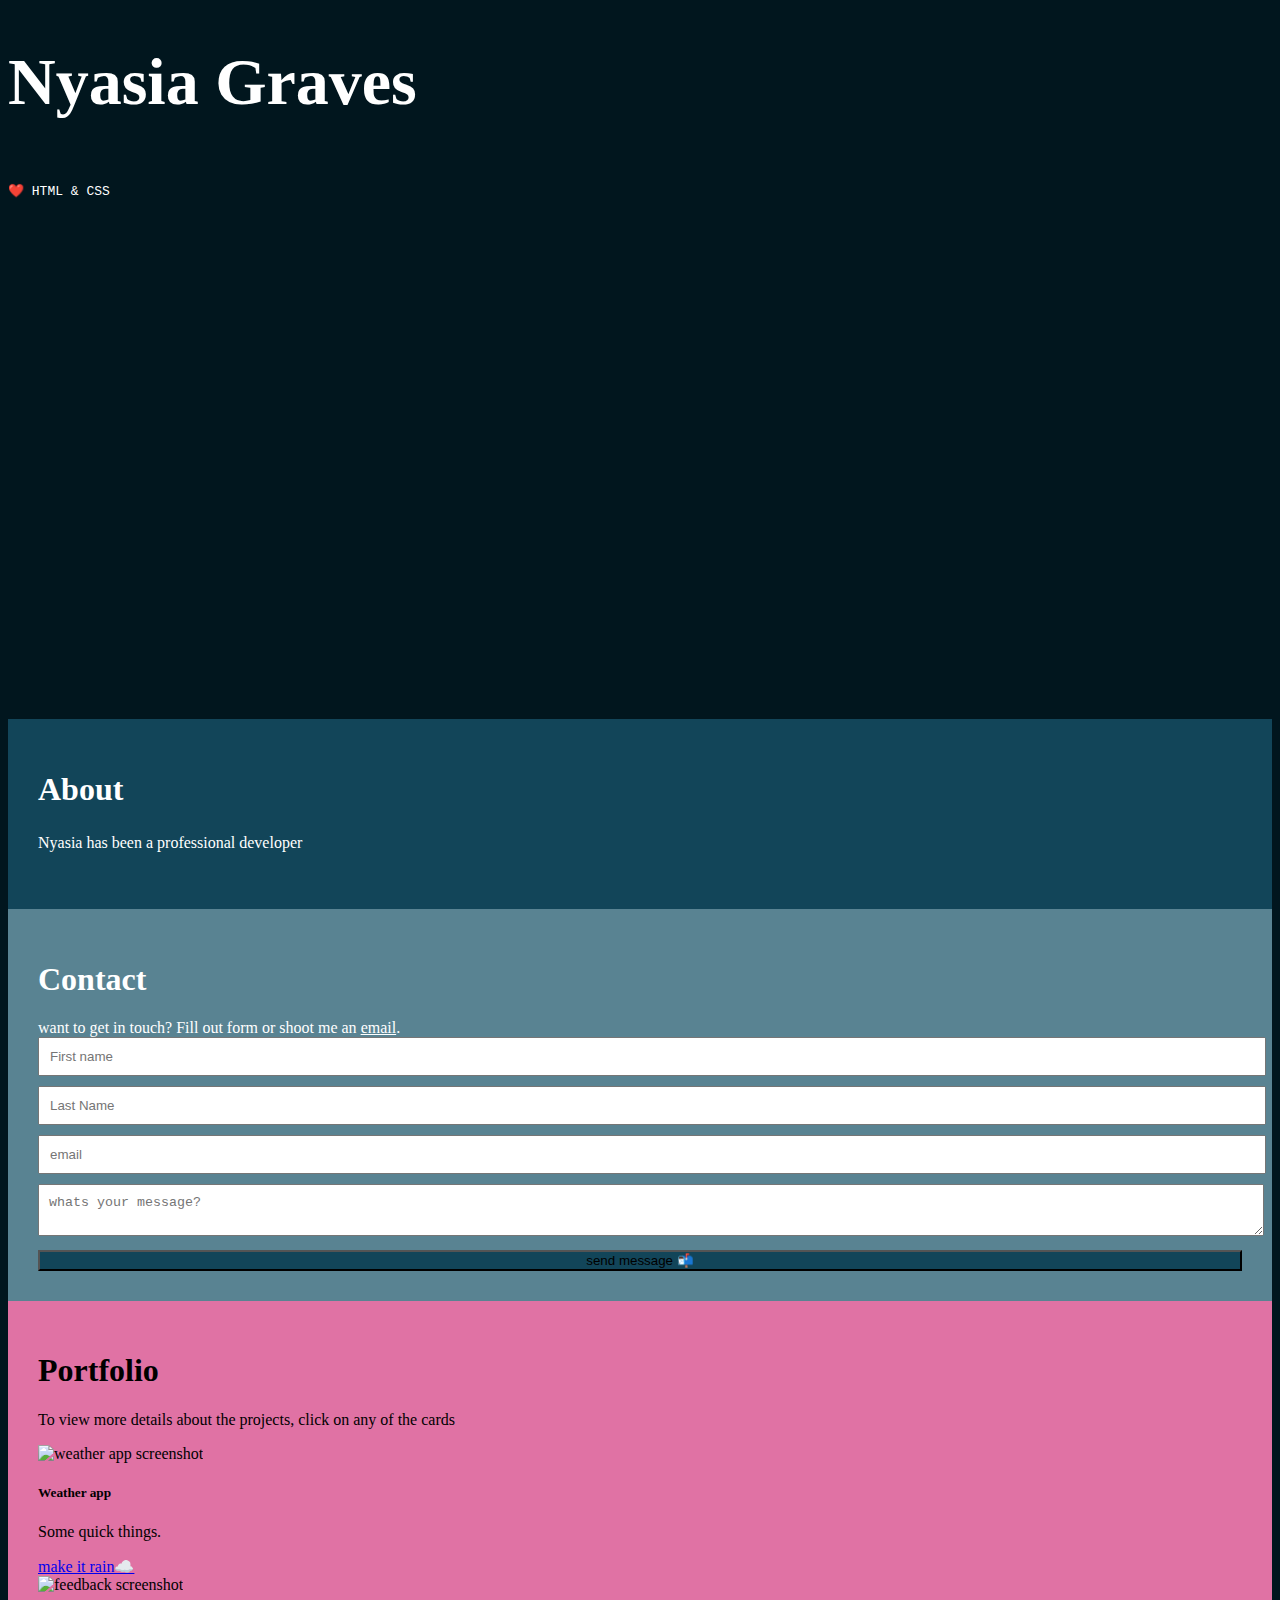
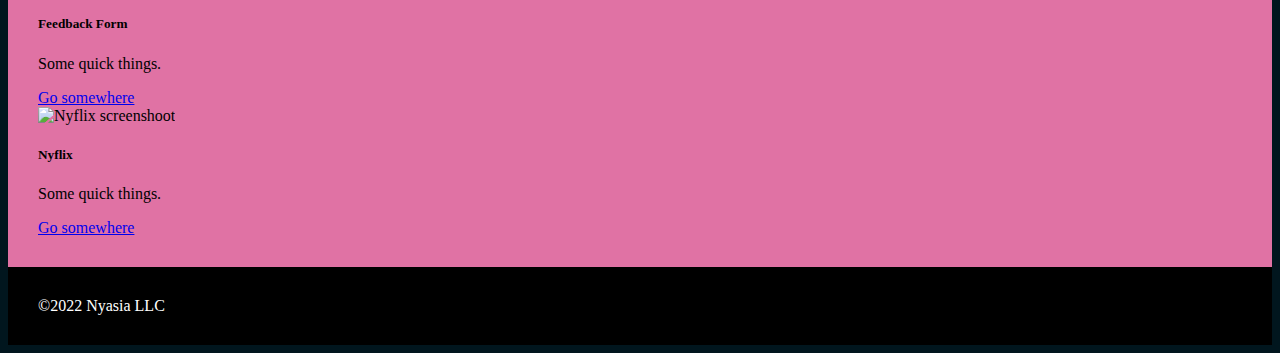
==== index.html @ 7cb46225 "Add files via upload" ====
<!DOCTYPE html>
<html lang="en">
<head>
    <meta charset="UTF-8">
    <meta http-equiv="X-UA-Compatible" content="IE=edge">
    <meta name="viewport" content="width=device-width, initial-scale=1.0">
    <title>Nyasia's Portfolio</title>
    <link href="https://cdn.jsdelivr.net/npm/bootstrap@5.2.2/dist/css/bootstrap.min.css" rel="stylesheet" integrity="sha384-Zenh87qX5JnK2Jl0vWa8Ck2rdkQ2Bzep5IDxbcnCeuOxjzrPF/et3URy9Bv1WTRi" crossorigin="anonymous">
    <link rel="stylesheet" href="style.css">
</head>
<body>
    <div class="container">
		<section id="intro" class="d-flex 
		flex-column 
		justify-content-center 
		align-items-center">
			<h1>Nyasia Graves</h1>
			<h3>hey</h3>
			<code>❤️ HTML & CSS</code>
		</section>
		<section id="about">
			<h1>About</h1>
			<h5>Nyasia has been a professional developer</h5>
		</section>
		<section id="contact">
			<div class="row">
				<div class="col-sm-12 col-md-6">
					<h1>Contact</h1>
				</div> <!-- end of col-12 -->
			</div> <!-- end of first row in contact-->
			<div class="row">
				<div class="col-sm-12 col-md-6">
					<!--10/17 mon-->
					want to get in touch? Fill out form or shoot me an <a href="mailto:nysgraves@aol.com">email</a>.
				</div> <!-- end of first col in row #2 -->
				<div class="col-6">
					<div class="row">
						<div class="col-6">
							<input type="text" placeholder="First name"/>
						</div> <!-- end of col-6-->
						<div class="col-6">
                            <input type="text" placeholder="Last Name"/>
						</div><!-- end of col-6 last name-->
					</div><!--end of 1st row-->
					<div>
						<input type="email" placeholder="email"/>
					</div>
					<div>
						<textarea placeholder="whats your message?"></textarea>
					</div>
					<div>
						<button type="button" class="btn btn-primary">
							send message 📬
						</button>
					</div>
				</div><!-- end of second col in row #2-->
			</div><!-- end of second row-->
		</section>
		<section id="portfolio">
			<h1>Portfolio</h1>
			<p> To view more details about the projects, click on any of the cards </p>
			<div class="row">
				<div class="col-sm-6 col-md-4">
					<div class="card">   
							<img src="https://portfolio.maxmatthe.ws/weatherApp.png" class="card-img-top" alt="weather app screenshot">
						<div class="card-body">
						  <h5 class="card-title">Weather app</h5>
						  <p class="card-text">Some quick things.</p>
						  <a href="weather.html" class="btn btn-primary">make it rain☁️</a>
						</div>
					  </div><!--end of card-->
				</div>
				<div class="col">
						<div class="card">   
								<img src="https://portfolio.maxmatthe.ws/feedbackForm.png" class="card-img-top" alt="feedback screenshot">
							<div class="card-body">
							  <h5 class="card-title">Feedback Form</h5>
							  <p class="card-text">Some quick things.</p>
							  <a href="#" class="btn btn-primary">Go somewhere</a>
							</div>
				    </div><!--end of card-->
				</div>
				<div class="col">
					<div class="col">
						<div class="card">   
							<img src="https://portfolio.maxmatthe.ws/maxflix.png" class="card-img-top" alt="Nyflix screenshoot">
							<div class="card-body">
							  <h5 class="card-title">Nyflix</h5>
							  <p class="card-text">Some quick things.</p>
							  <a href="#" class="btn btn-primary">Go somewhere</a>
							</div>
					     </div><!--end of card-->
				     </div>
		     	</div>
	 	    </section>
		    <footer>
			    ©2022 Nyasia LLC
		   </footer>
	    </div>
    </body>
    </html>
---- style.css ----
body {
  background: #01161e;
}

#intro {
  height: 75vh;
  color: white;
}

#intro h1 {
  font-size: 66px;
  animation: fadein ease-in 1s;
  margin-bottom: 20px;
}

#intro code {
  margin-top: 20px;
}

#intro h3 {
  opacity: 0;
  animation-delay: 1s;
  animation-name: fadein;
  animation-duration: 2s;
  animation-fill-mode: forwards;
}

#about,
#contact {
  background-color: #124559;
  color: white;
  padding: 30px;
}

#about h1 {
  margin-bottom: 0;
}

#about h5 {
  font-size: 16px;
  font-weight: normal;
}

#contact {
  background: #598392;
}

@keyframes fadein {
  from {
    opacity: 0;
  }
  to {
    opacity: 1;
  }
}

#contact input,
#contact textarea {
  width: 100%;
  padding: 10px;
  margin-bottom: 10px;
}
#contact a {
  color: white;
}

#contact .btn-primary {
  width: 100%;
  background: #124559;
}

#portfolio {
  background: #e072a4;
  padding: 30px;
}

footer {
  background: black;
  color: white;
  padding: 30px;
}

.bg-dark {
  background: #598392 !important;
}

#projectDetails {
  background: #124559;
  color: white;
  padding: 30px;
}

#projectDetails img {
  border-radius: 10px;
}

#projectDetails #arrows {
  font-size: 36px;
  margin-top: 30px;
}

#techStack span {
  background-color: #01161e;
  padding: 5px;
  border-radius: 5px;
}
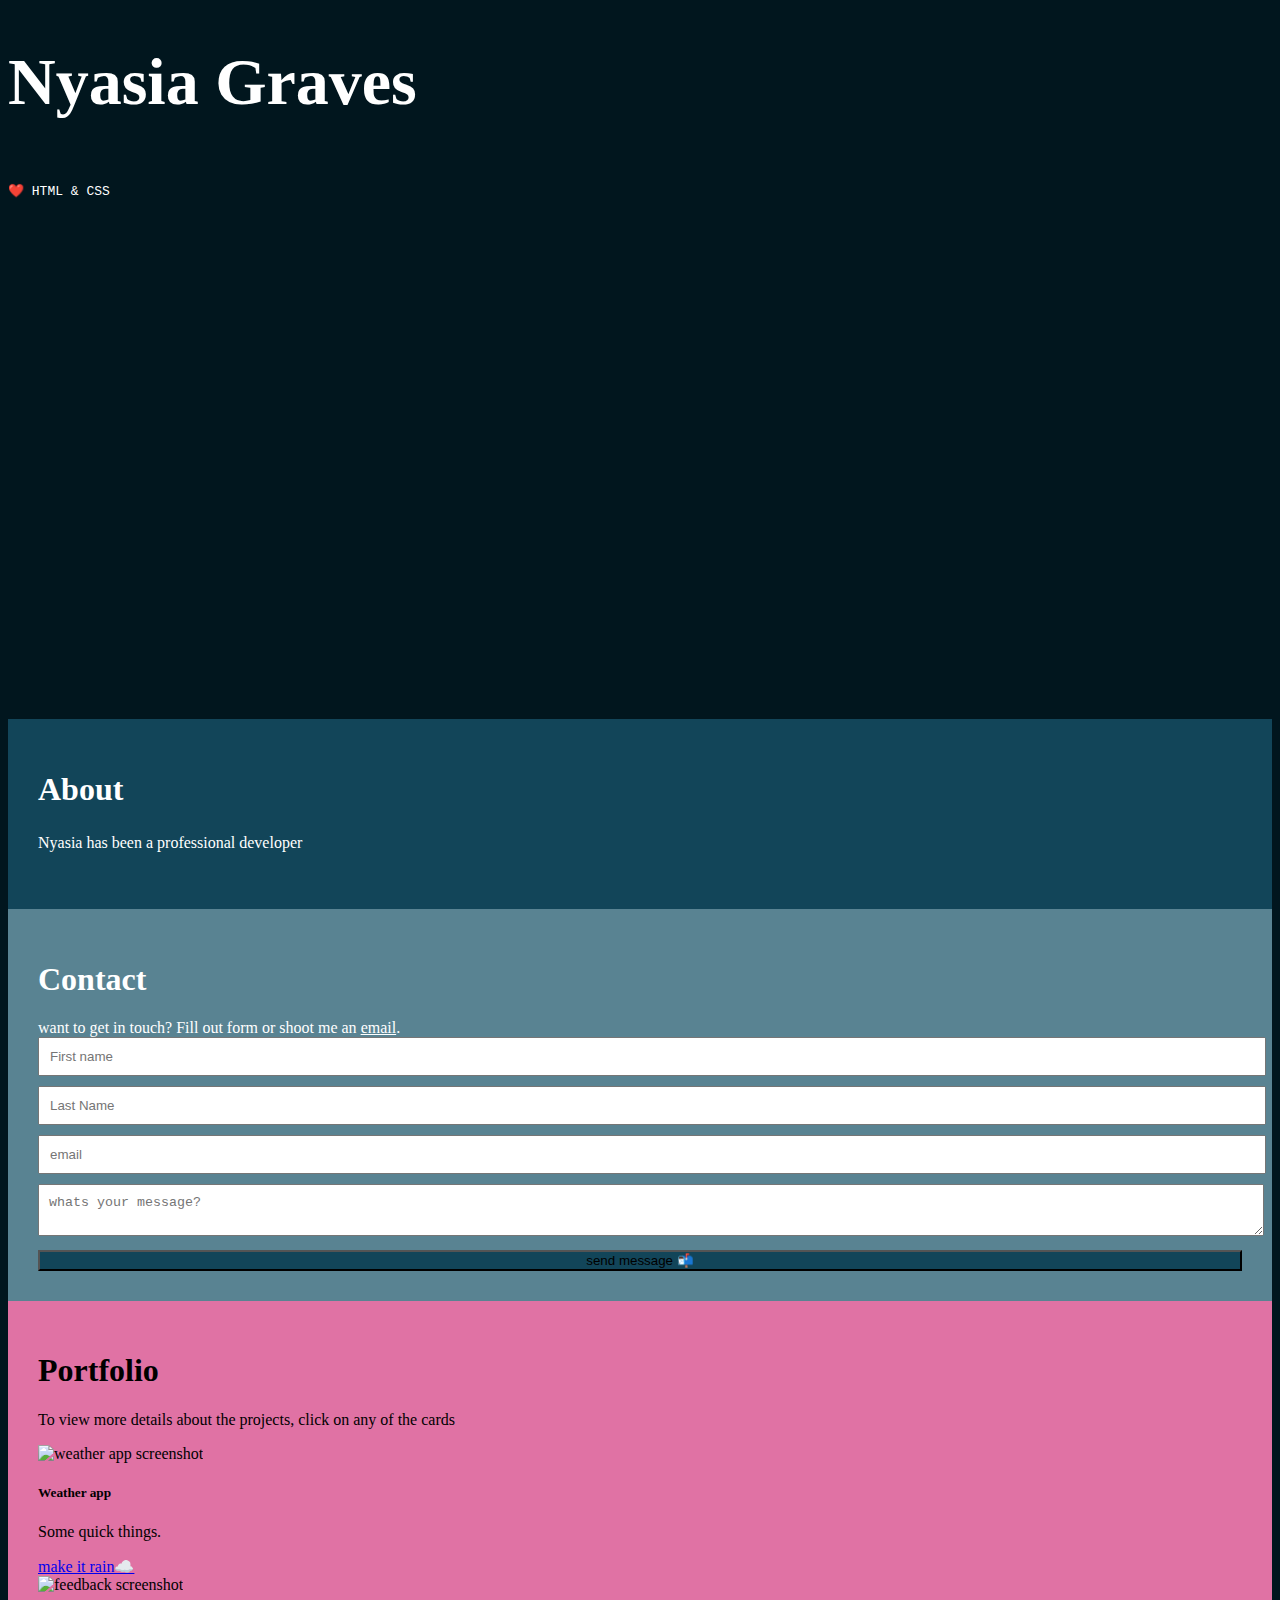
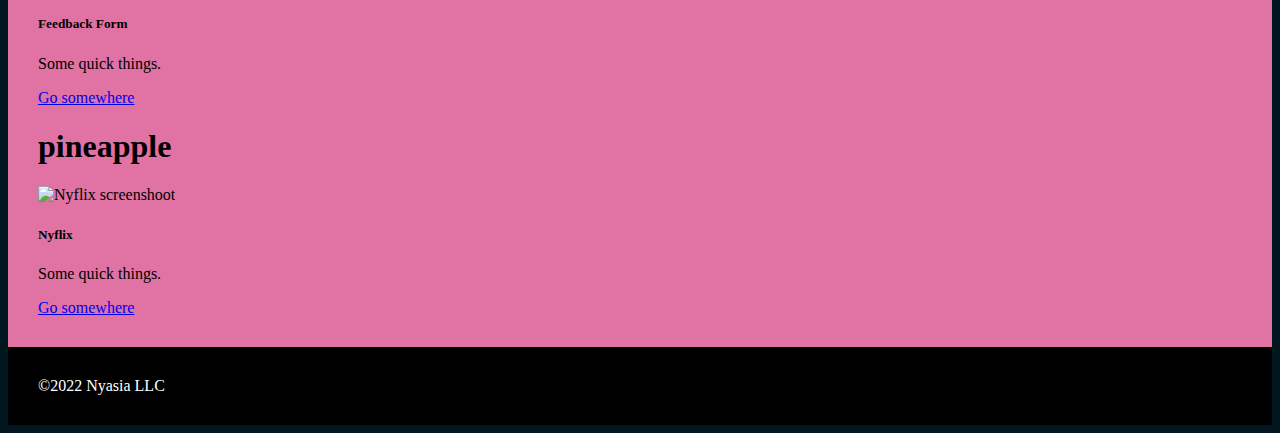
==== commit 5715300f: "upoadtion to pularal" ====
--- a/index.html
+++ b/index.html
@@ -77,6 +77,7 @@
 							  <h5 class="card-title">Feedback Form</h5>
 							  <p class="card-text">Some quick things.</p>
 							  <a href="#" class="btn btn-primary">Go somewhere</a>
+							  <h1>pineapple</h1>
 							</div>
 				    </div><!--end of card-->
 				</div>
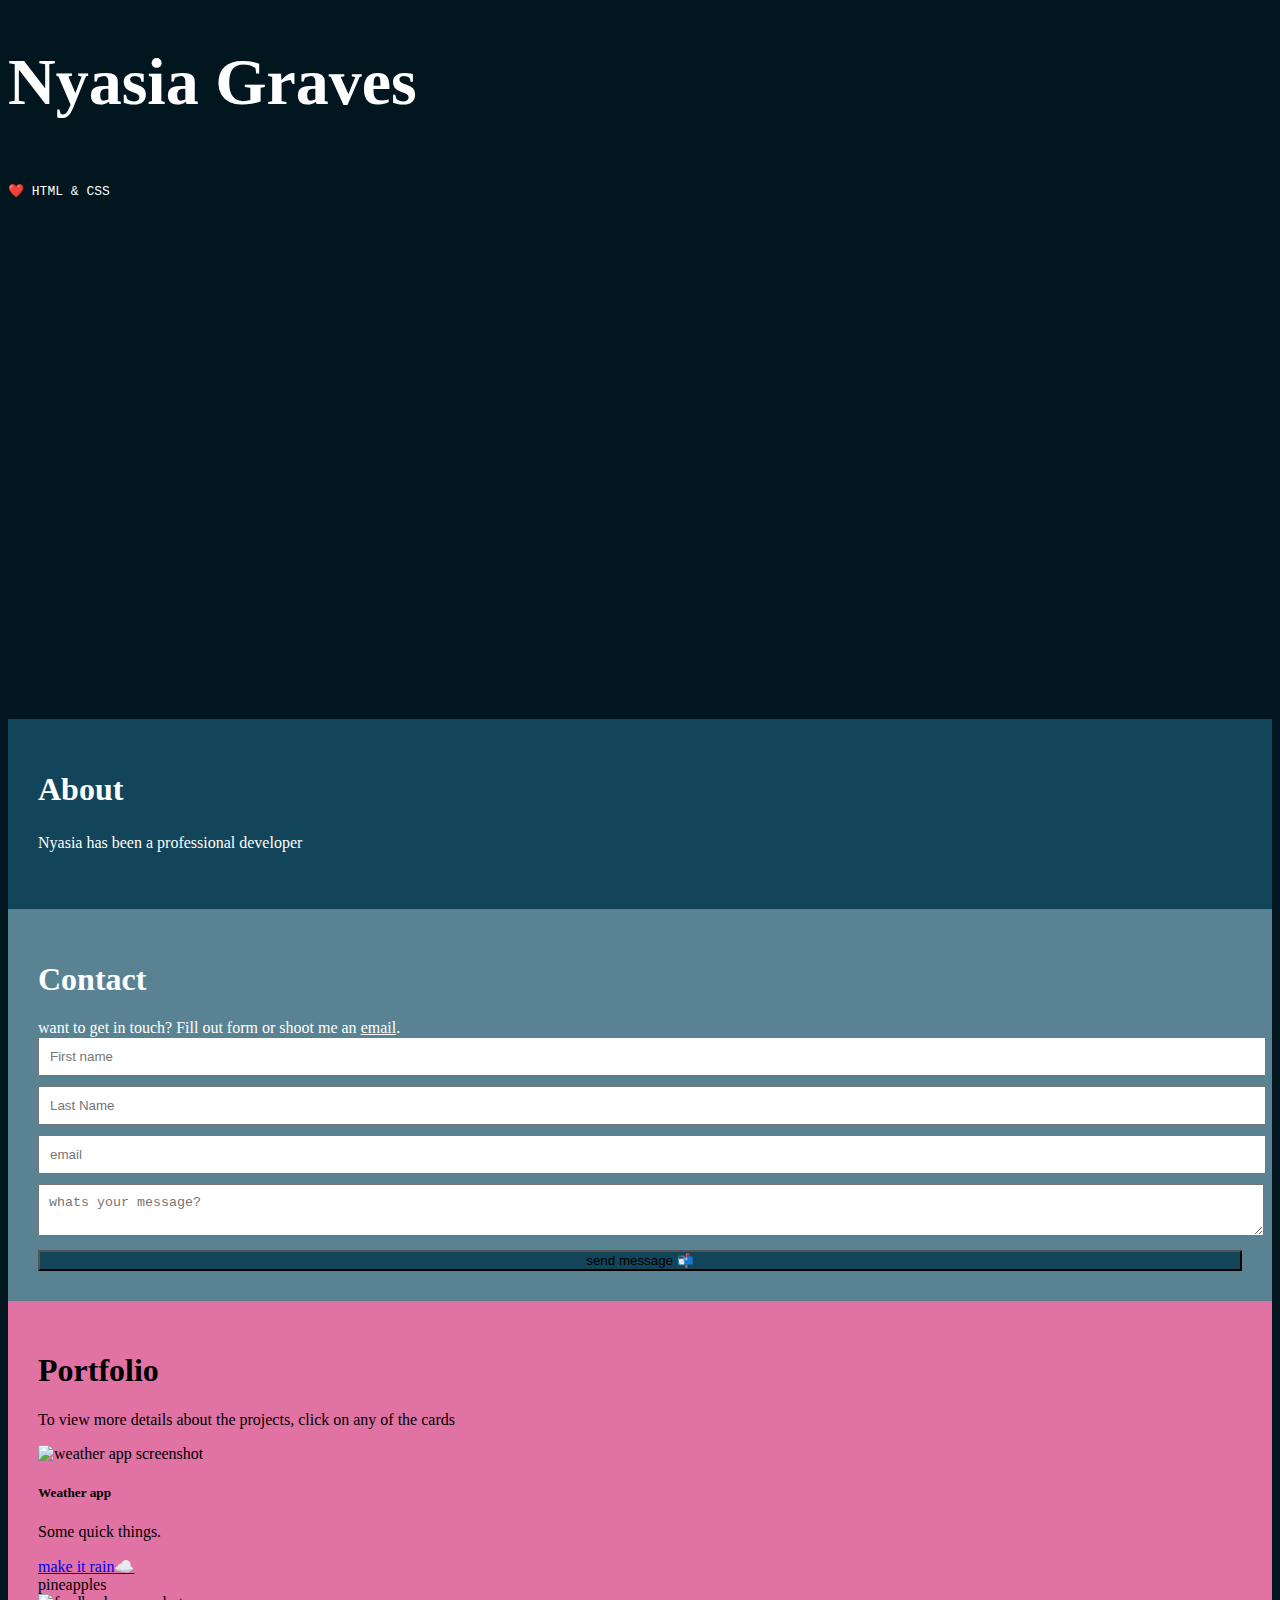
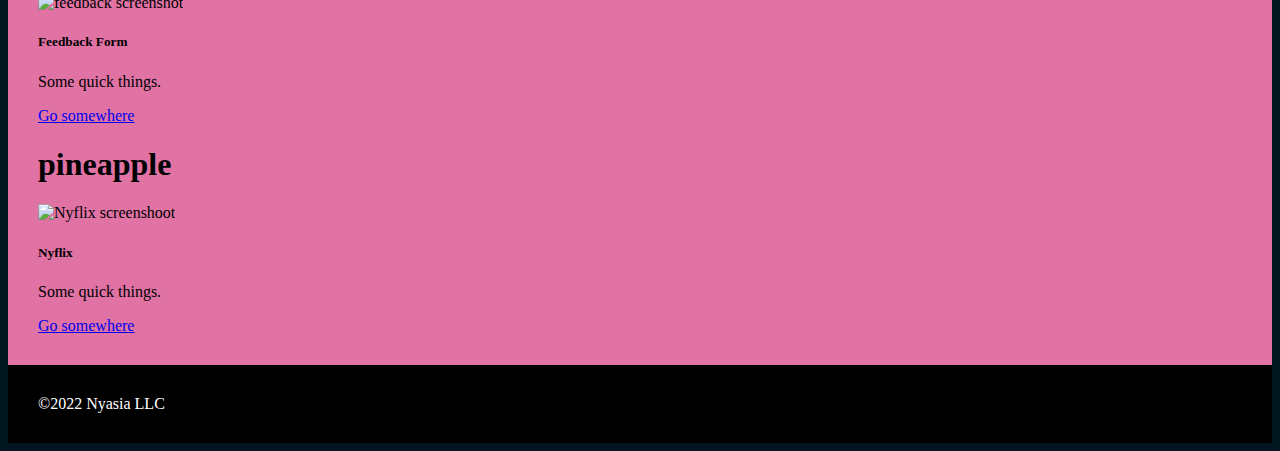
==== commit 1c4df0e8: "update" ====
--- a/index.html
+++ b/index.html
@@ -70,6 +70,7 @@
 						</div>
 					  </div><!--end of card-->
 				</div>
+				<div>pineapples</div>
 				<div class="col">
 						<div class="card">   
 								<img src="https://portfolio.maxmatthe.ws/feedbackForm.png" class="card-img-top" alt="feedback screenshot">
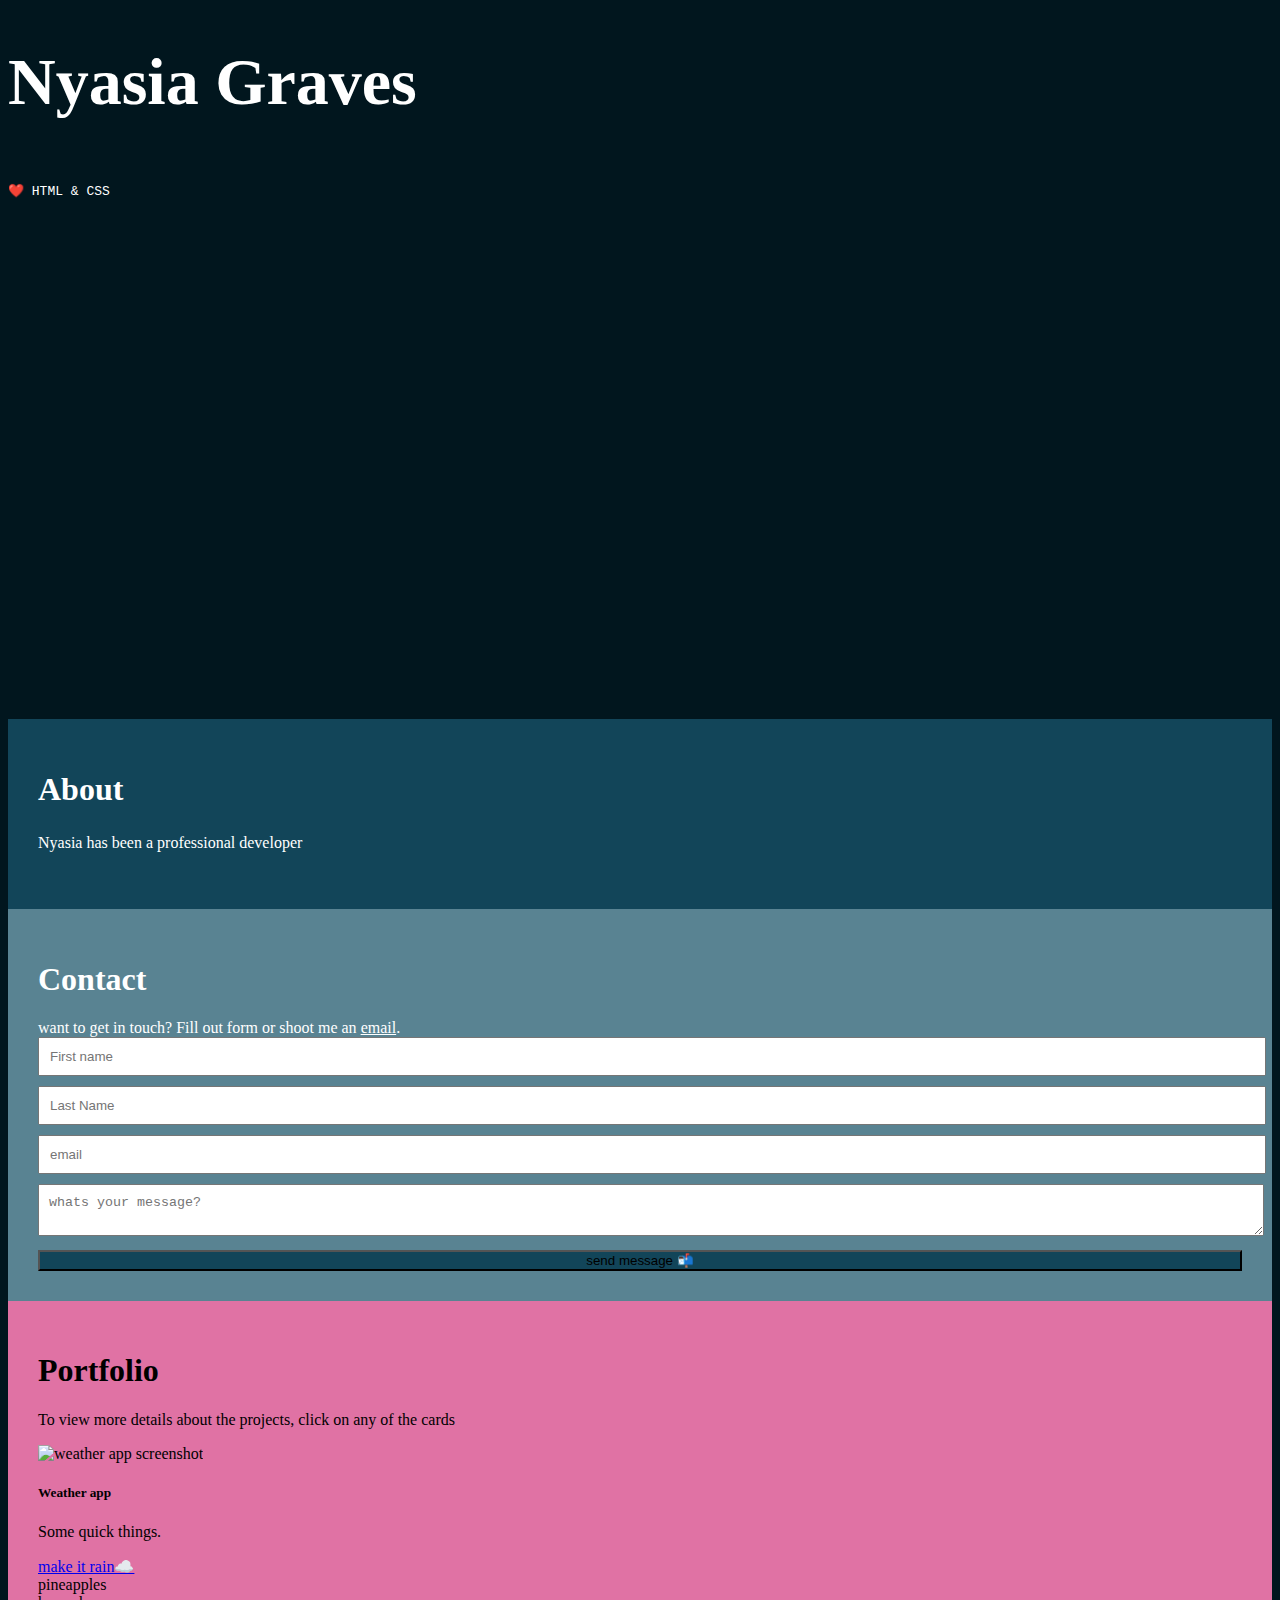
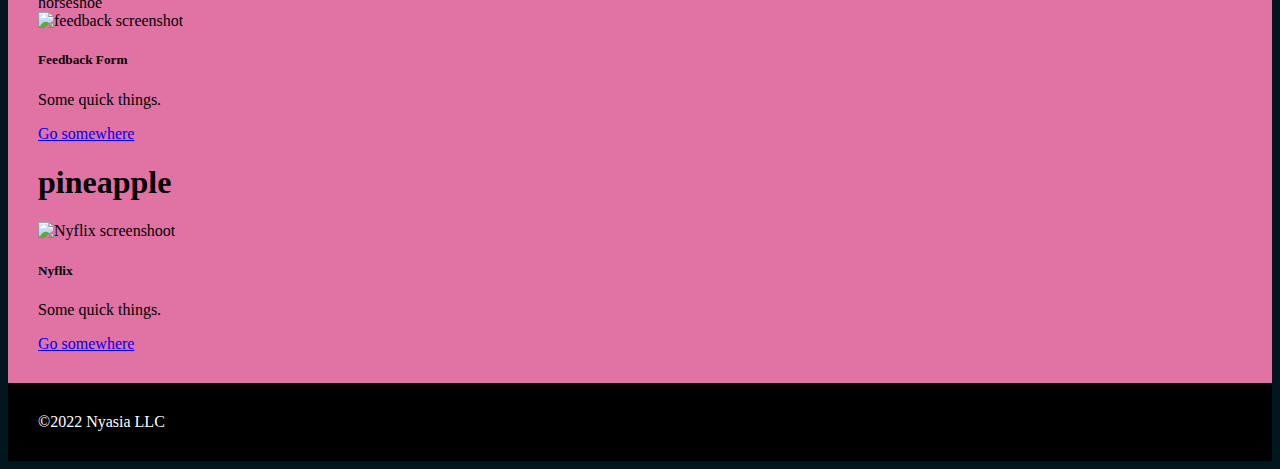
==== commit 2ade08e0: "update" ====
--- a/index.html
+++ b/index.html
@@ -71,6 +71,7 @@
 					  </div><!--end of card-->
 				</div>
 				<div>pineapples</div>
+				<div>horseshoe</div>
 				<div class="col">
 						<div class="card">   
 								<img src="https://portfolio.maxmatthe.ws/feedbackForm.png" class="card-img-top" alt="feedback screenshot">
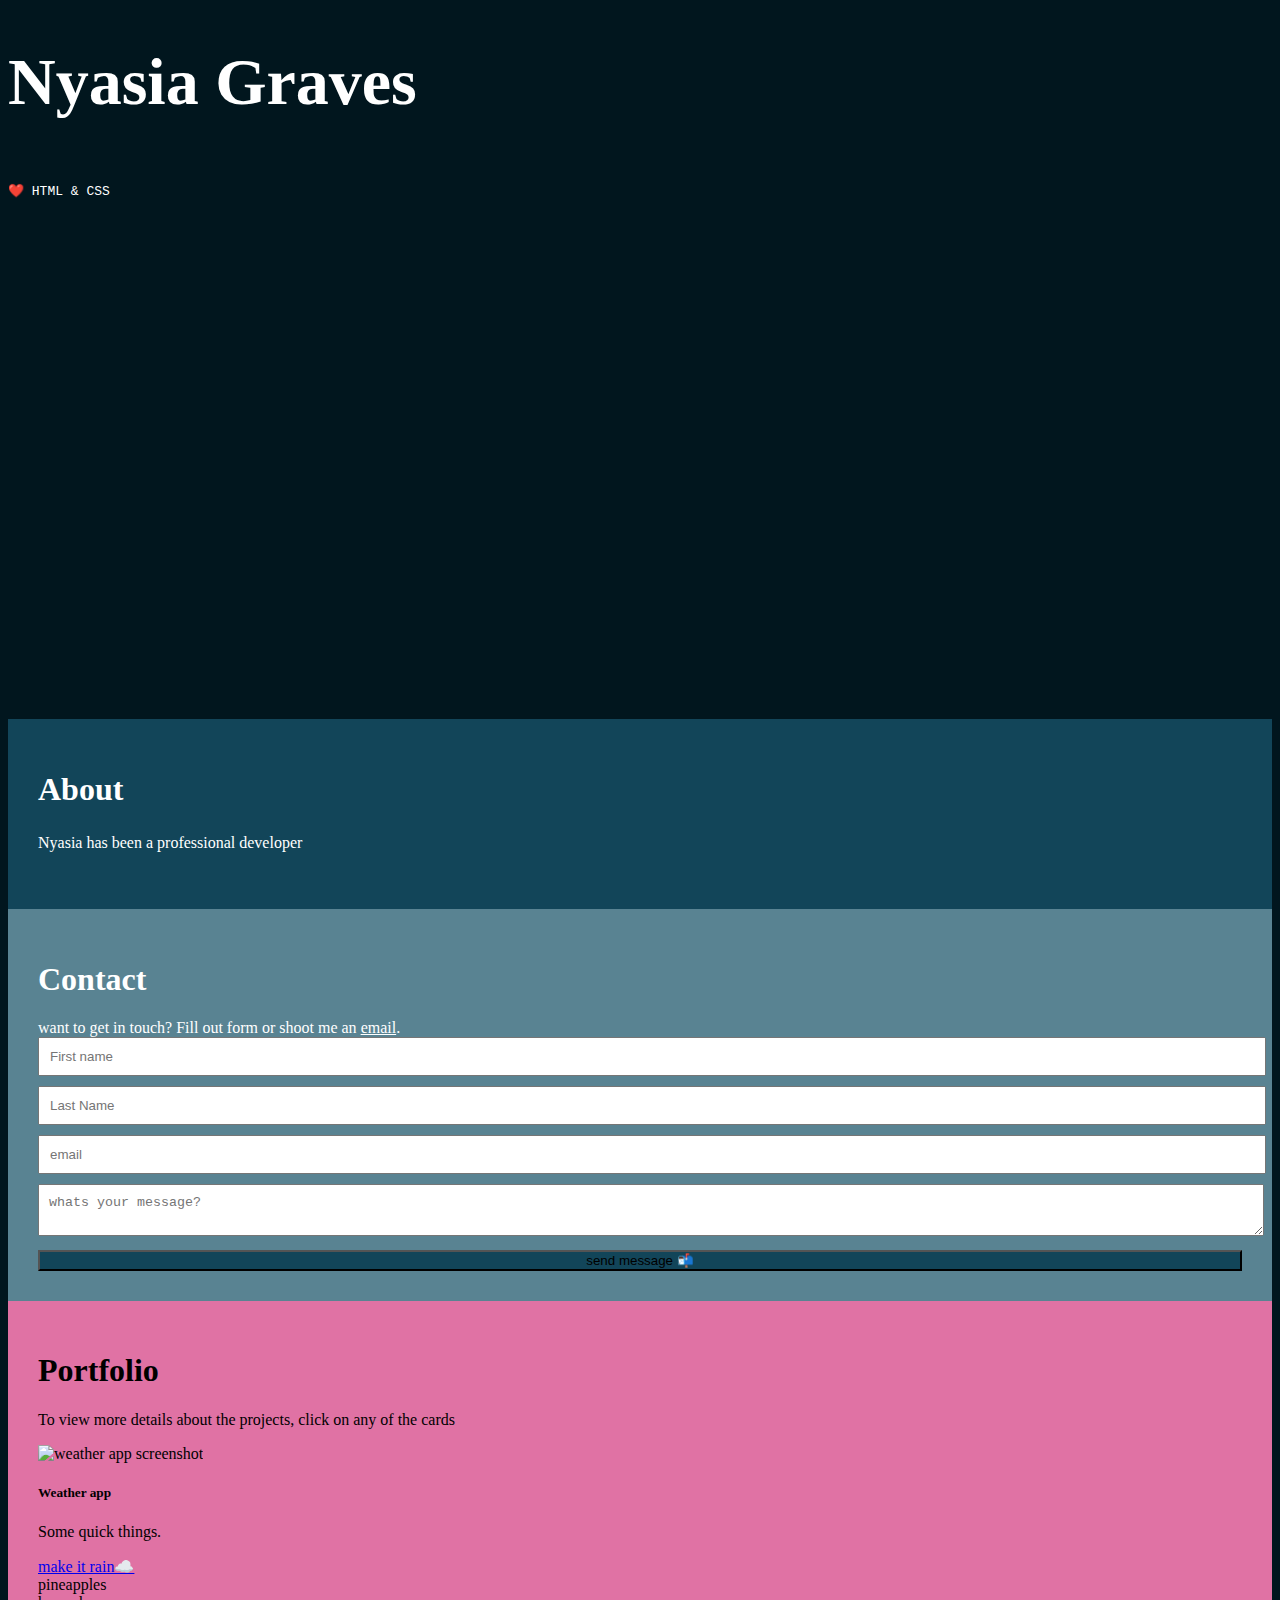
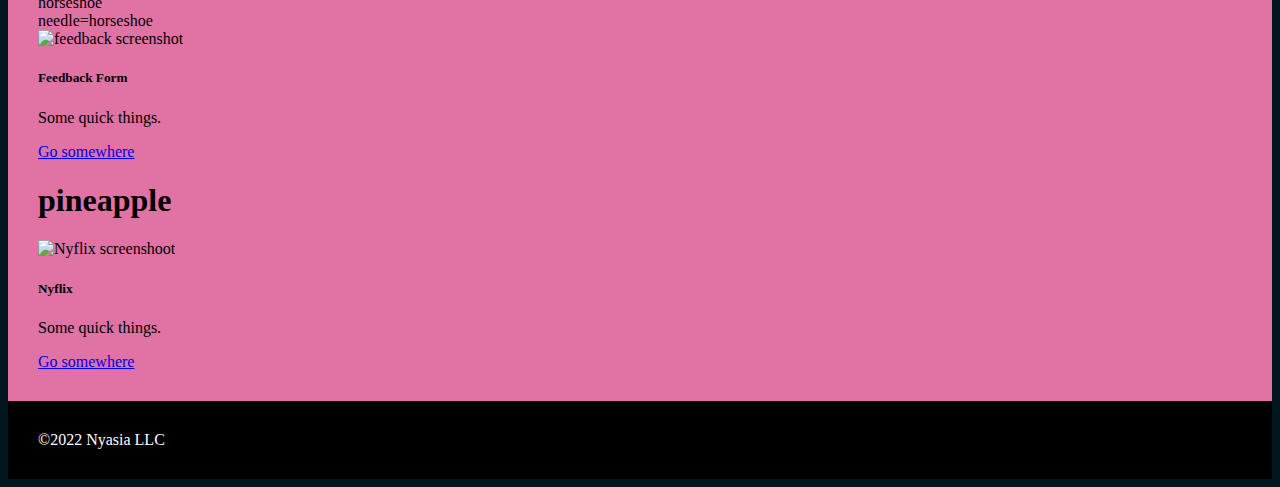
==== commit 0dbb4380: "update" ====
--- a/index.html
+++ b/index.html
@@ -72,6 +72,7 @@
 				</div>
 				<div>pineapples</div>
 				<div>horseshoe</div>
+				needle=horseshoe
 				<div class="col">
 						<div class="card">   
 								<img src="https://portfolio.maxmatthe.ws/feedbackForm.png" class="card-img-top" alt="feedback screenshot">
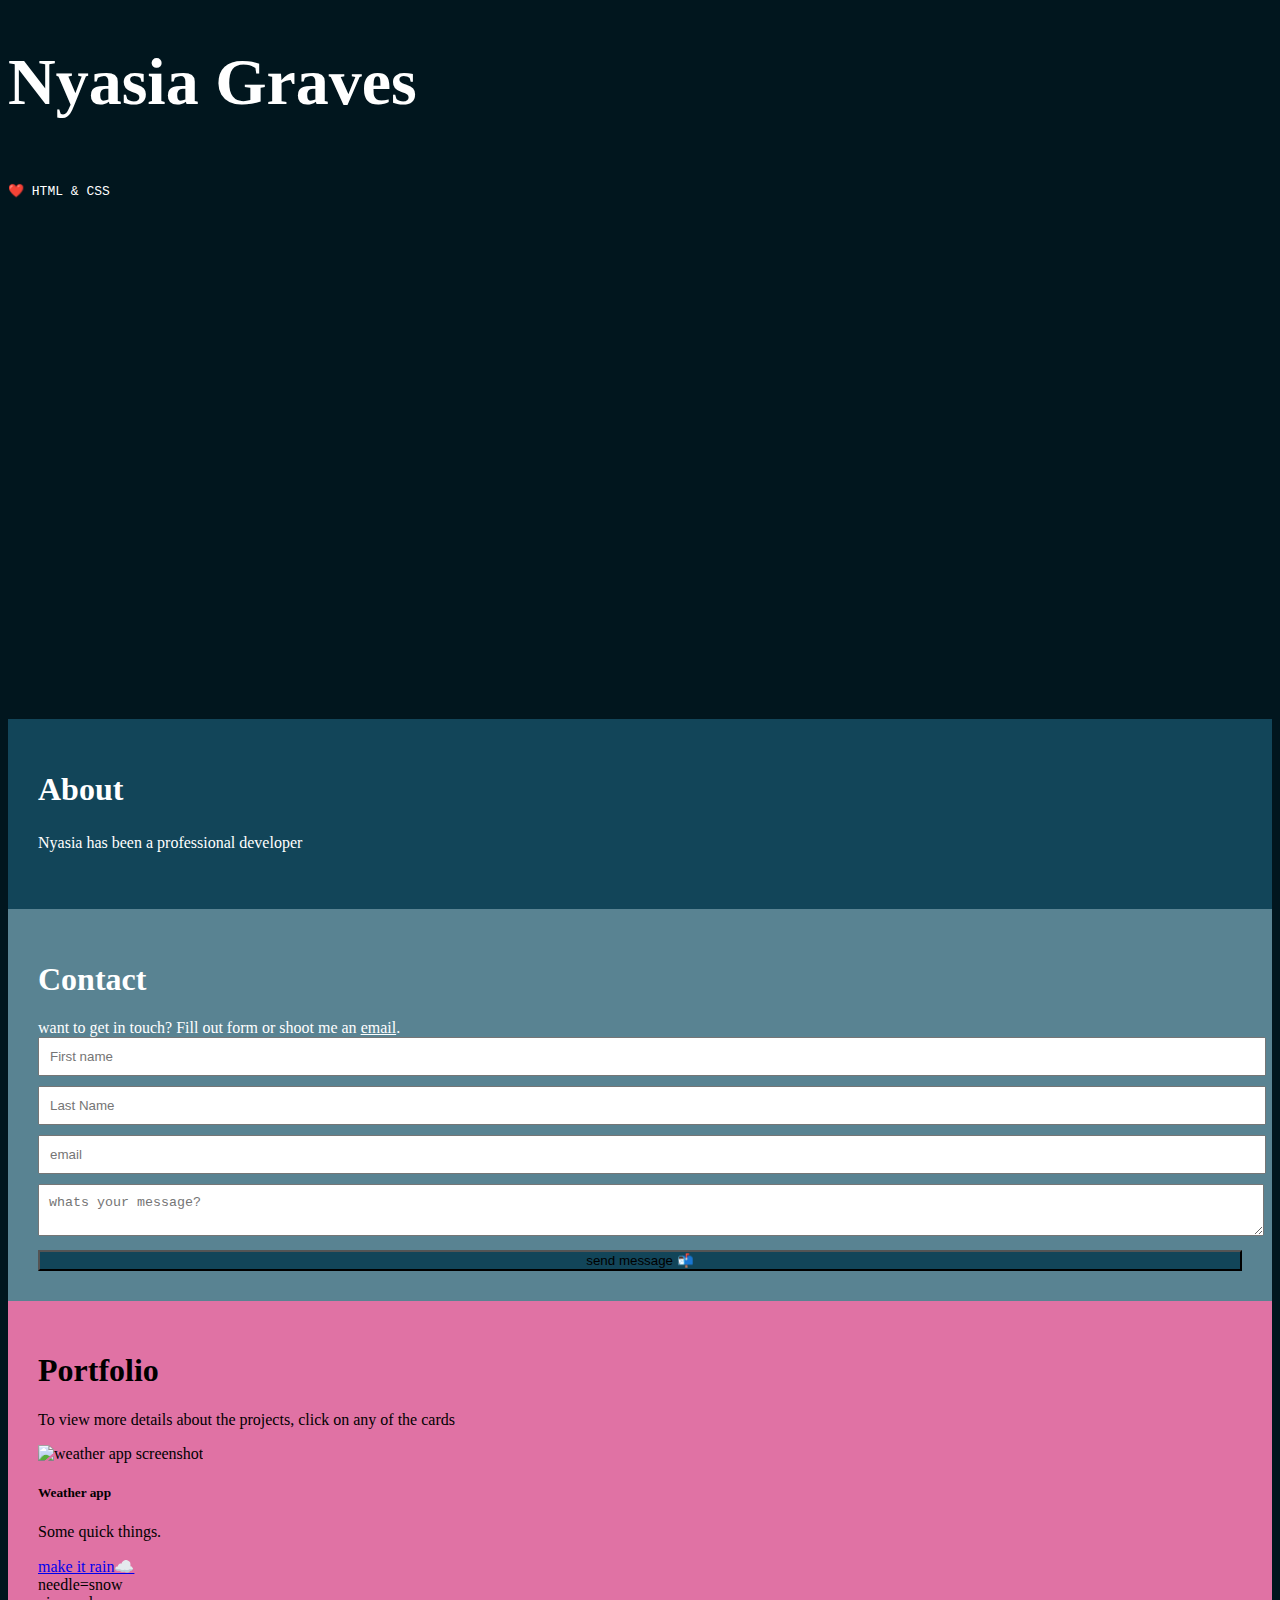
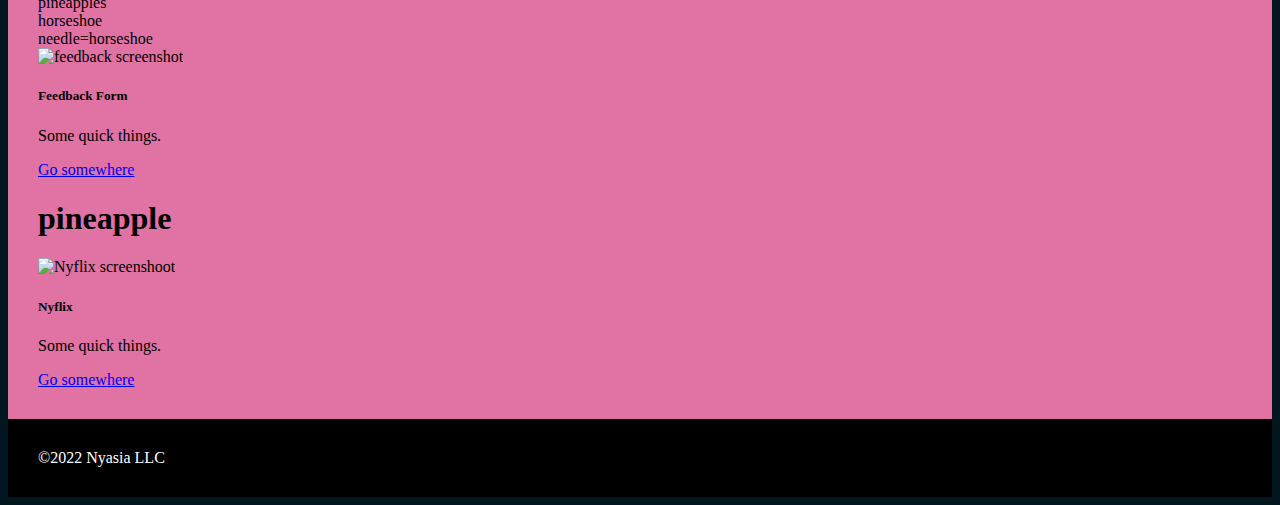
==== commit 841caef1: "updtaee" ====
--- a/index.html
+++ b/index.html
@@ -70,6 +70,7 @@
 						</div>
 					  </div><!--end of card-->
 				</div>
+				needle=snow
 				<div>pineapples</div>
 				<div>horseshoe</div>
 				needle=horseshoe
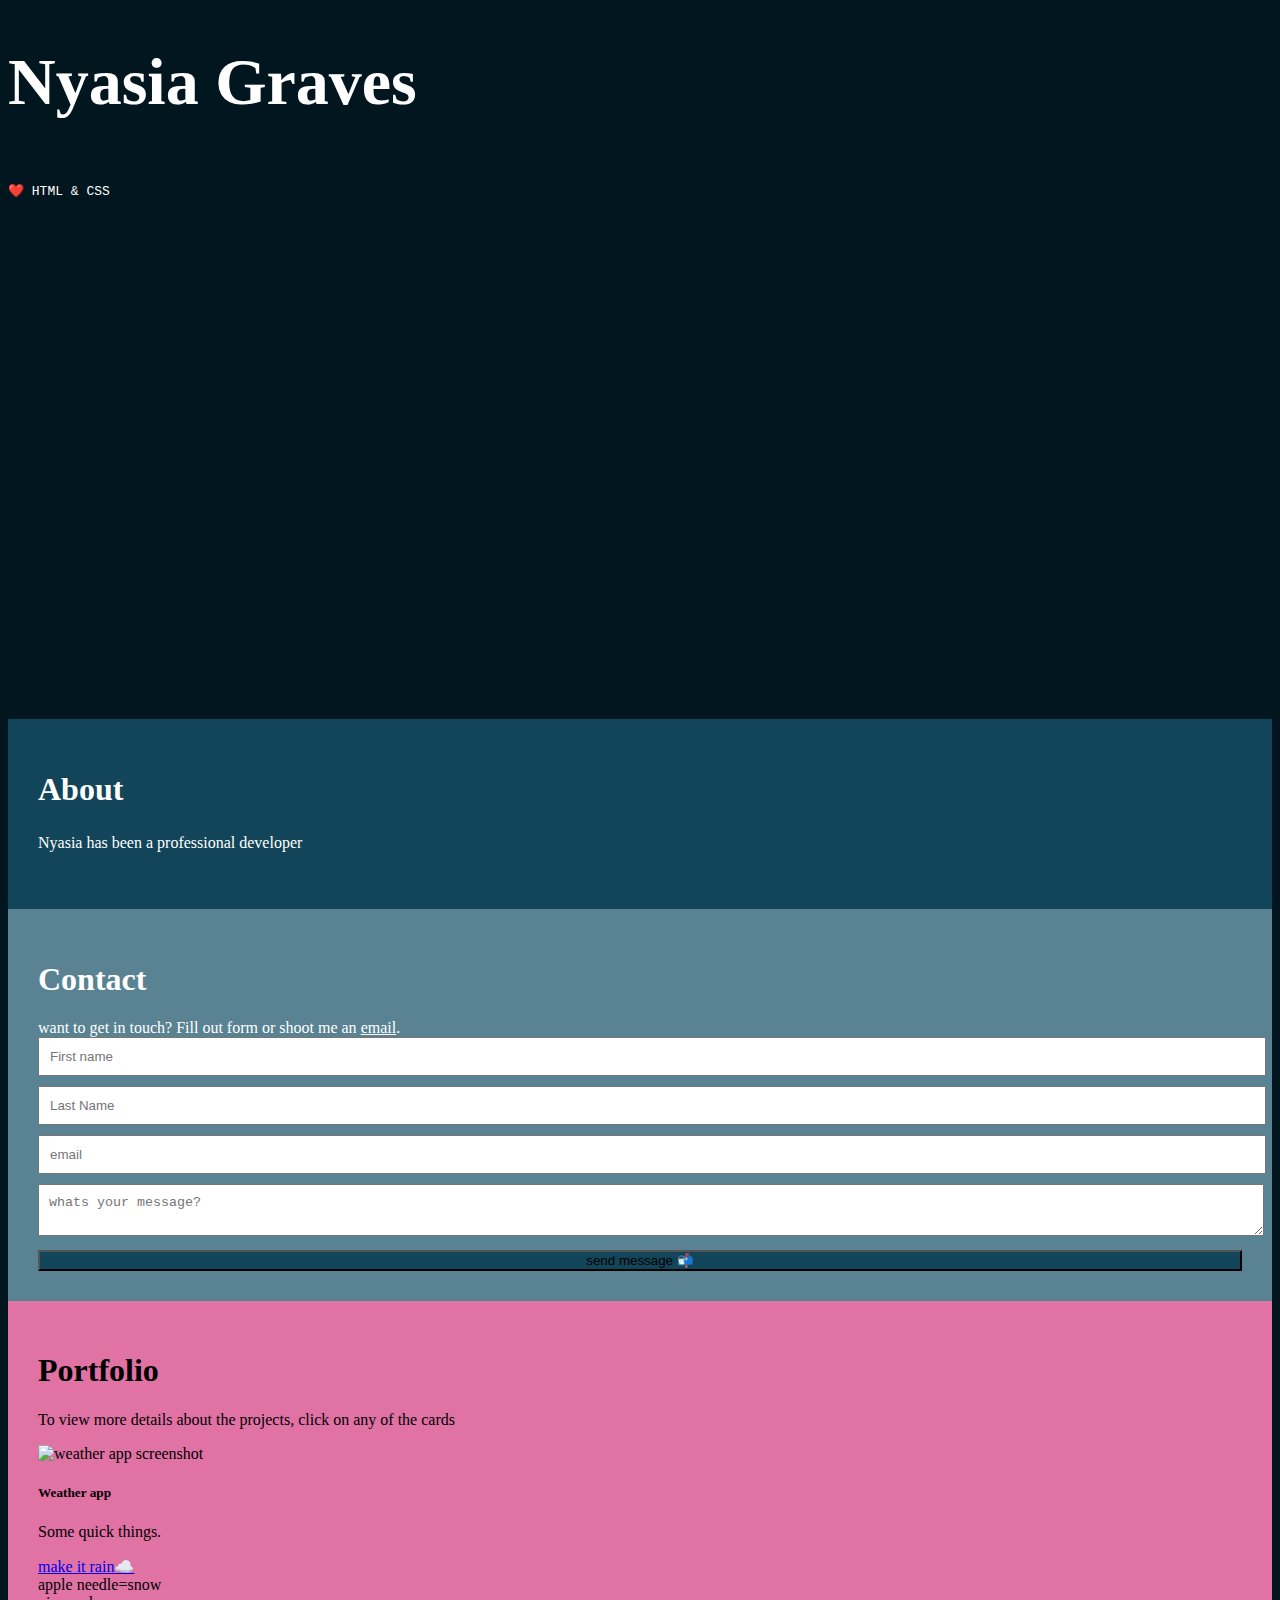
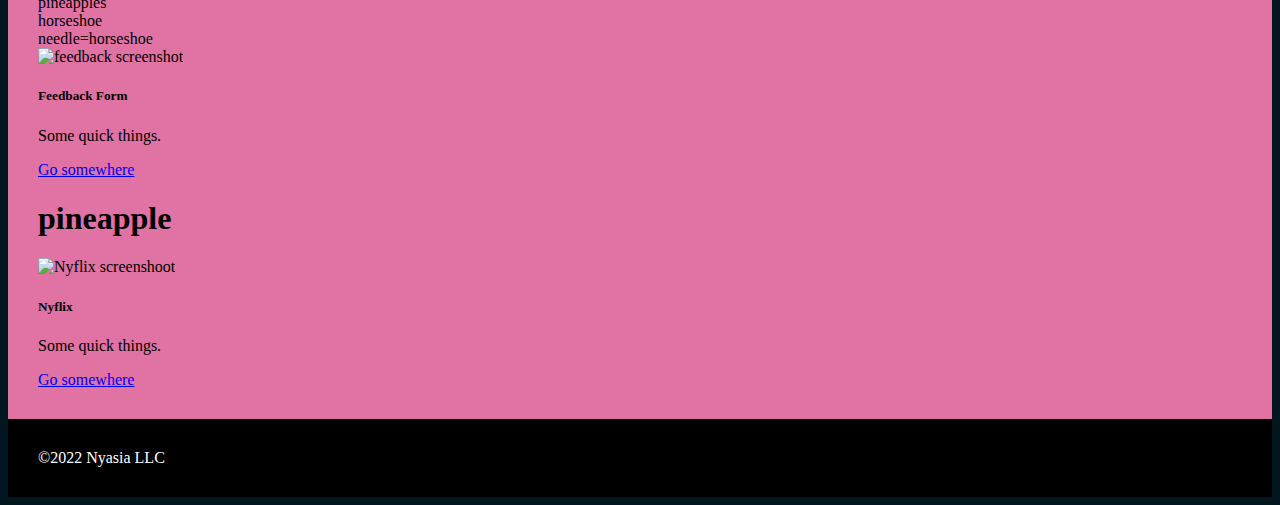
==== commit 7860398f: "update" ====
--- a/index.html
+++ b/index.html
@@ -70,6 +70,7 @@
 						</div>
 					  </div><!--end of card-->
 				</div>
+				apple
 				needle=snow
 				<div>pineapples</div>
 				<div>horseshoe</div>
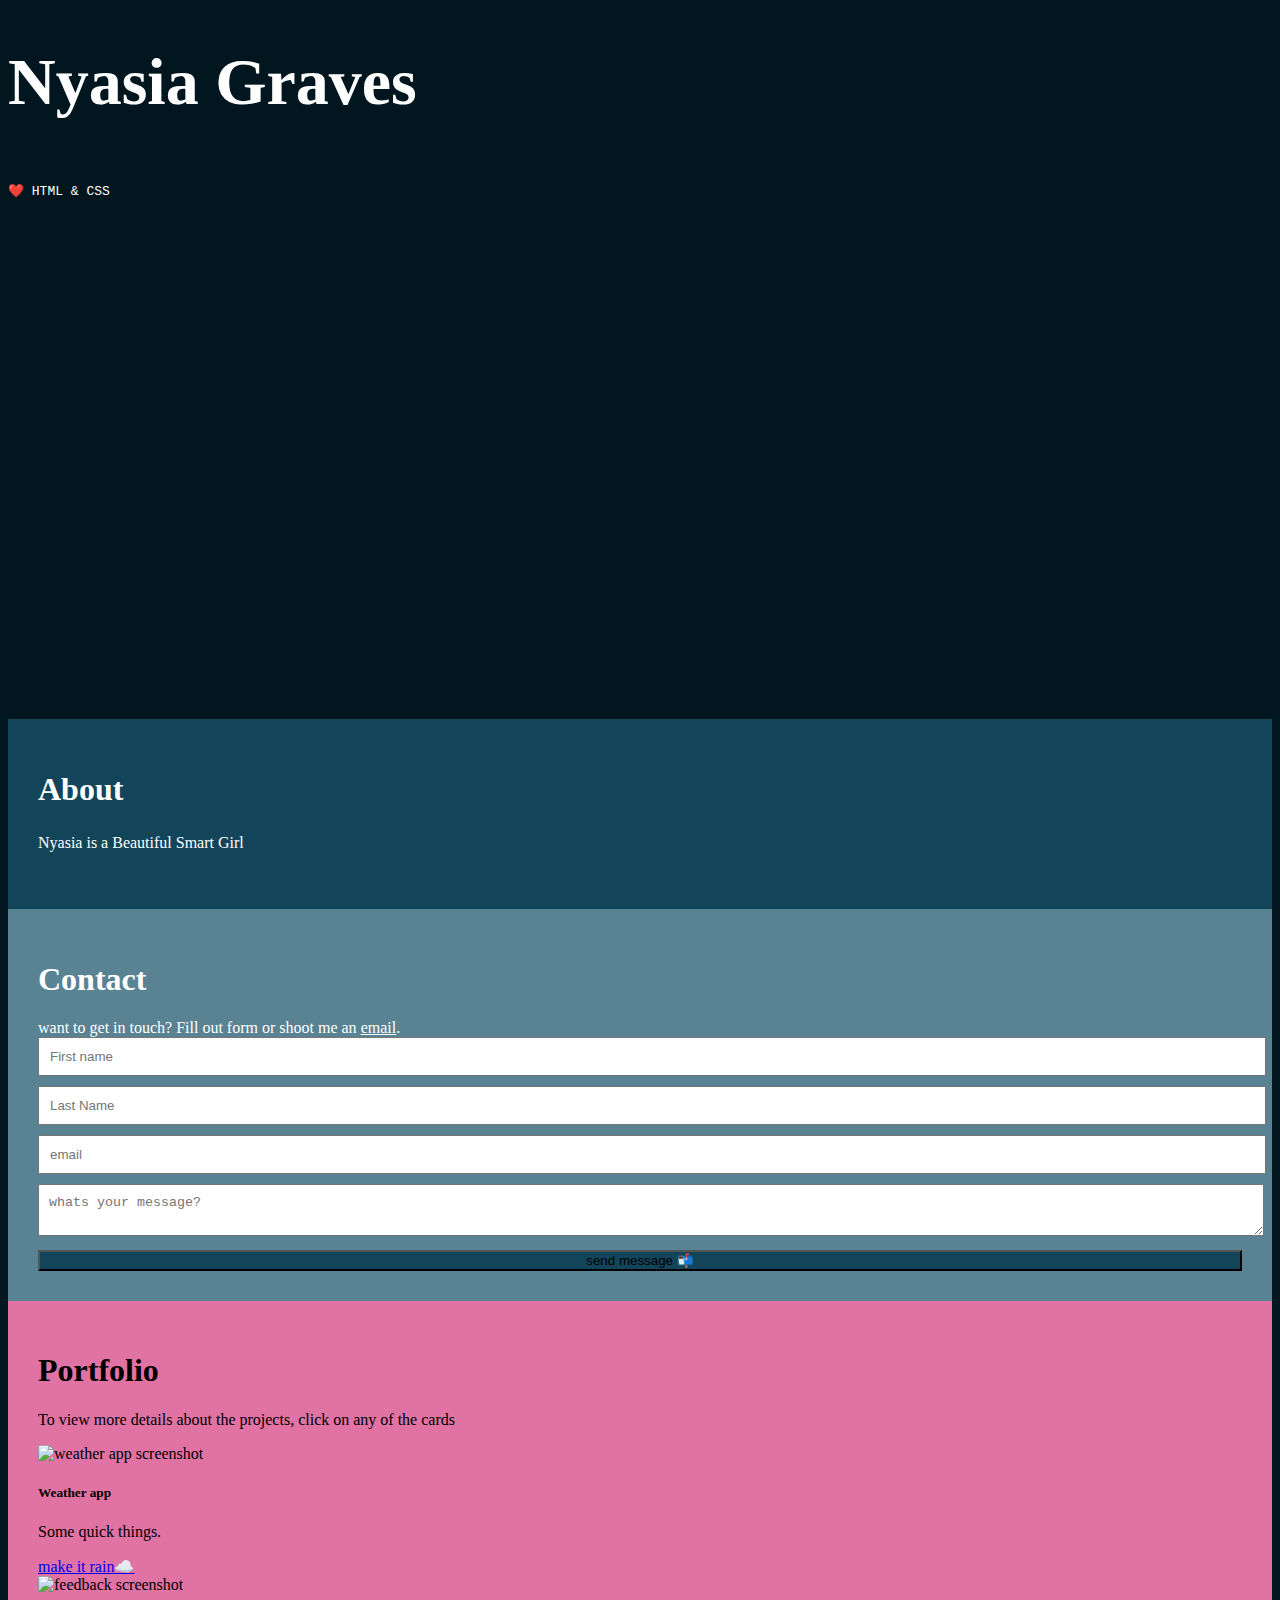
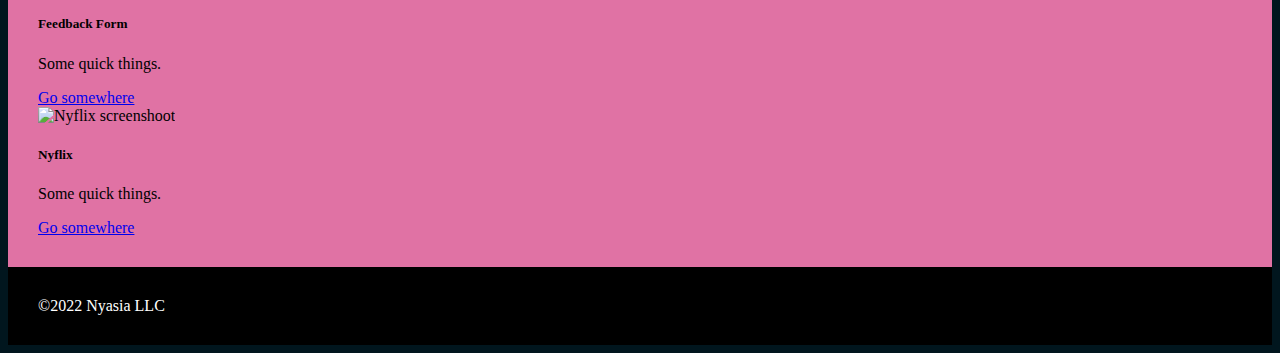
==== commit 9d0ebcb5: "changed" ====
--- a/index.html
+++ b/index.html
@@ -20,7 +20,7 @@
 		</section>
 		<section id="about">
 			<h1>About</h1>
-			<h5>Nyasia has been a professional developer</h5>
+			<h5>Nyasia is a Beautiful Smart Girl</h5>
 		</section>
 		<section id="contact">
 			<div class="row">
@@ -70,11 +70,6 @@
 						</div>
 					  </div><!--end of card-->
 				</div>
-				apple
-				needle=snow
-				<div>pineapples</div>
-				<div>horseshoe</div>
-				needle=horseshoe
 				<div class="col">
 						<div class="card">   
 								<img src="https://portfolio.maxmatthe.ws/feedbackForm.png" class="card-img-top" alt="feedback screenshot">
@@ -82,7 +77,6 @@
 							  <h5 class="card-title">Feedback Form</h5>
 							  <p class="card-text">Some quick things.</p>
 							  <a href="#" class="btn btn-primary">Go somewhere</a>
-							  <h1>pineapple</h1>
 							</div>
 				    </div><!--end of card-->
 				</div>
